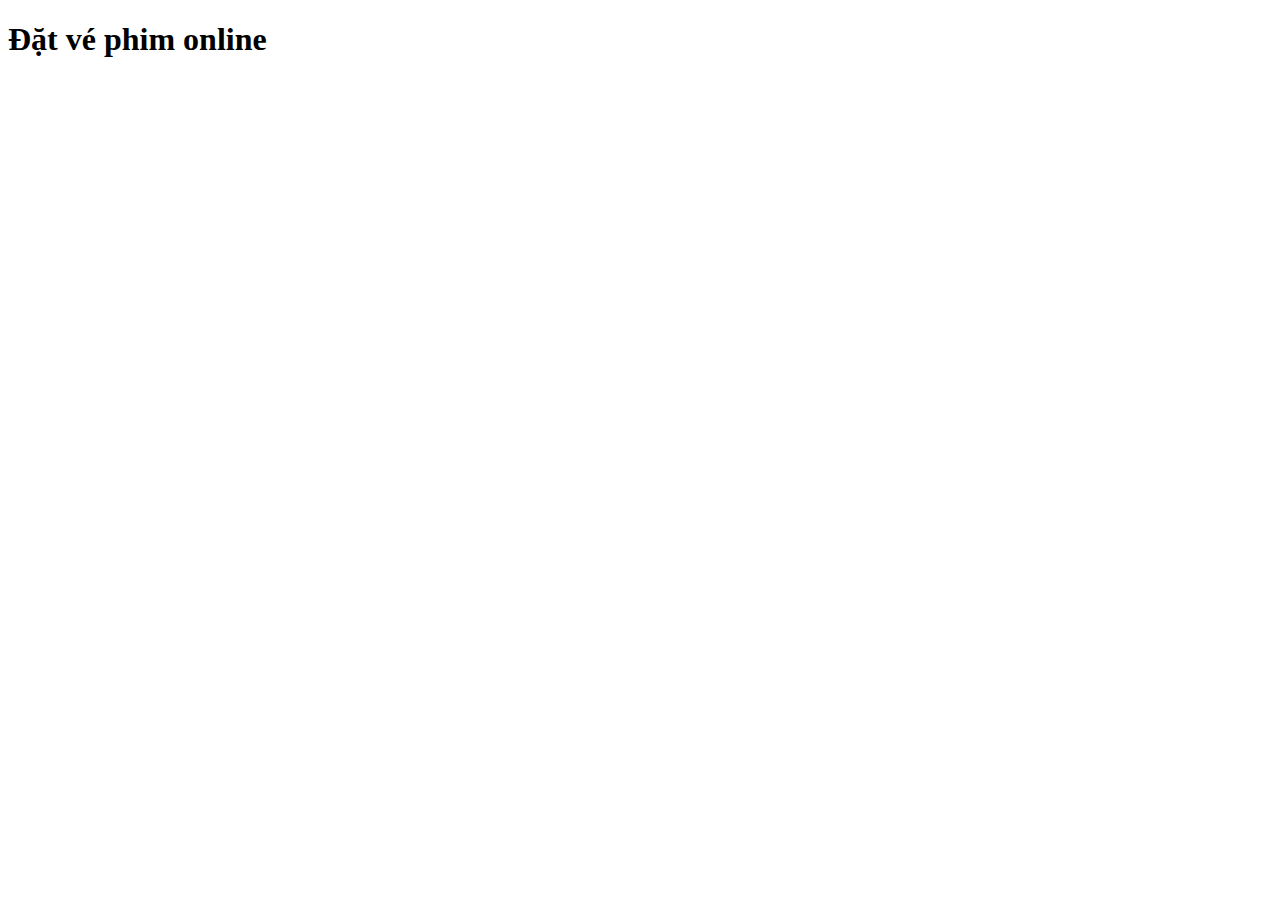
==== Index.html @ ee9f00c8 "Tao repo" ====
<!DOCTYPE html>
<html lang="en">
<head>
    <meta charset="UTF-8">
    <meta http-equiv="X-UA-Compatible" content="IE=edge">
    <meta name="viewport" content="width=device-width, initial-scale=1.0">
    <title>Đặt vé phim online</title>
</head>
<body>
    <h1> Đặt vé phim online</h1>
</body>
</html>
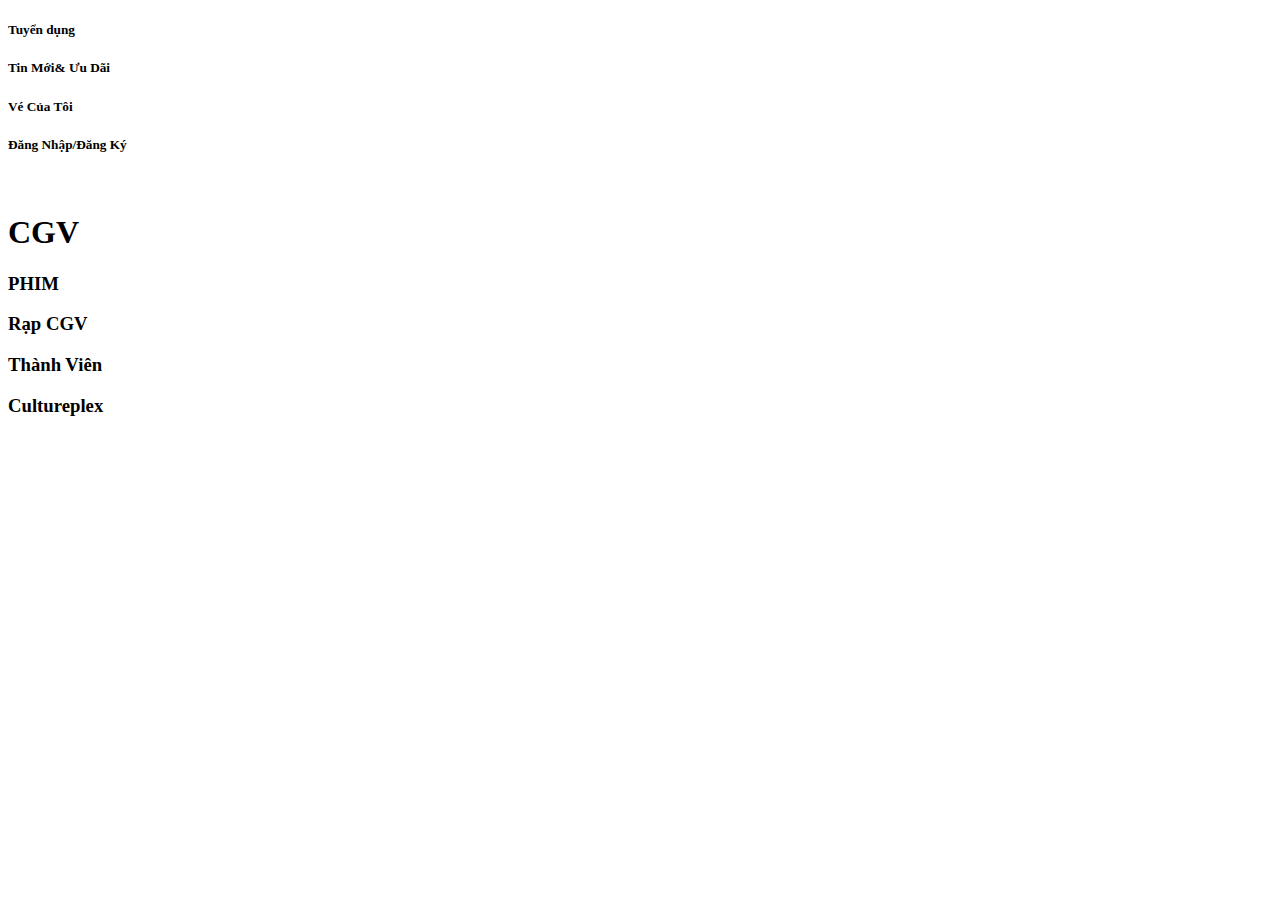
==== commit 6a7ac0af: "add code html" ====
--- a/Index.html
+++ b/Index.html
@@ -7,6 +7,8 @@
     <title>Đặt vé phim online</title>
 </head>
 <body>
-    <h1> Đặt vé phim online</h1>
+    <h5>Tuyển dụng</h5> <h5>Tin Mới& Ưu Dãi</h5> <h5> Vé Của Tôi</h5> <h5> Đăng Nhập/Đăng Ký</h5>
+    <br>
+    <h1> CGV</h1> <h3> PHIM</h3> <h3> Rạp CGV</h3> <h3>Thành Viên</h3> <h3> Cultureplex</h3>
 </body>
 </html>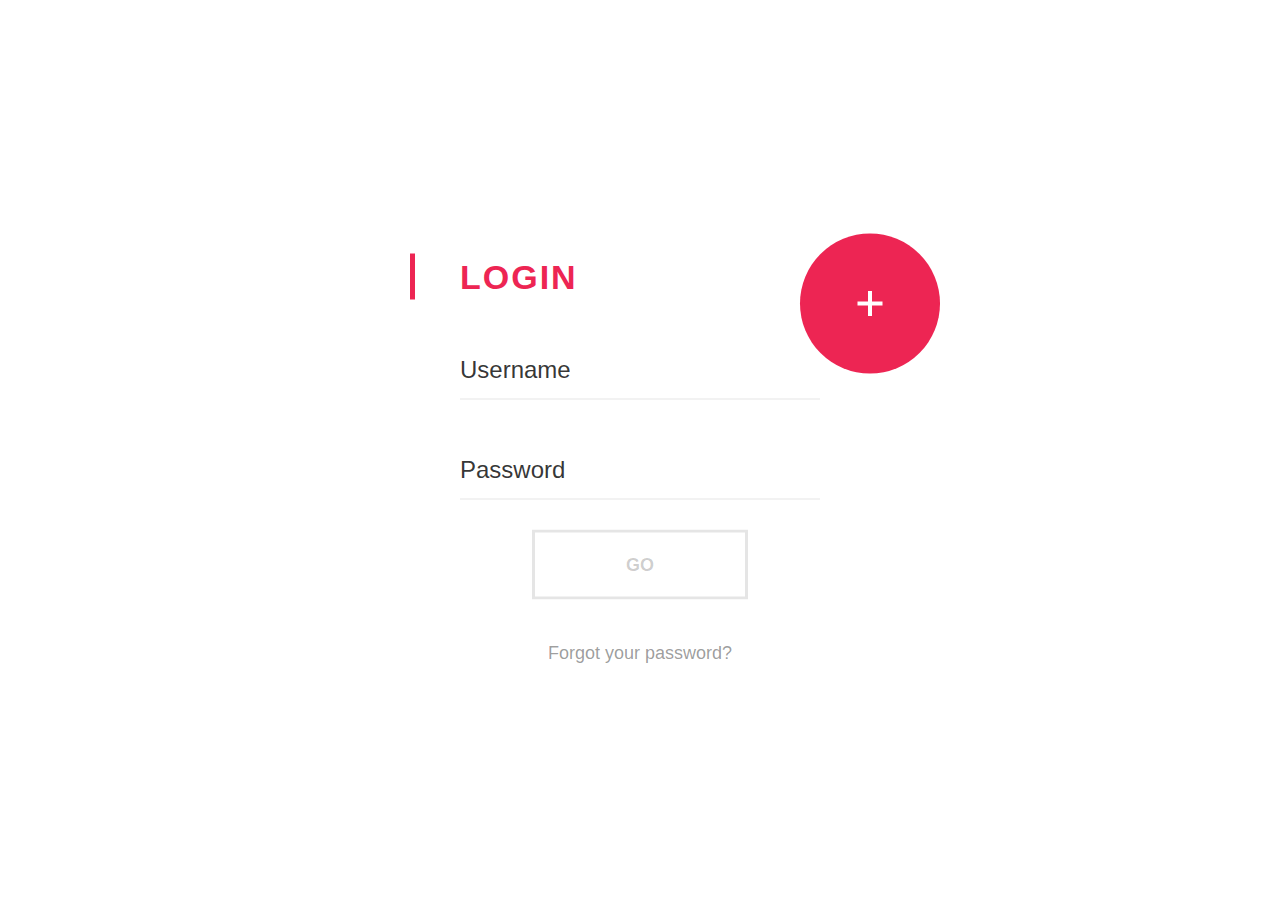
==== commit a11f26b7: "Create Login Singin" ====
--- a/Index.html
+++ b/Index.html
@@ -4,11 +4,72 @@
     <meta charset="UTF-8">
     <meta http-equiv="X-UA-Compatible" content="IE=edge">
     <meta name="viewport" content="width=device-width, initial-scale=1.0">
+    <link rel="stylesheet" href="style.css">
+    <link rel="stylesheet"
+     href="https://stackpath.bootstrapcdn.com/bootstrap/4.3.1/css/bootstrap.min.css" >
+     <script src="js"></script>
     <title>Đặt vé phim online</title>
 </head>
 <body>
-    <h5>Tuyển dụng</h5> <h5>Tin Mới& Ưu Dãi</h5> <h5> Vé Của Tôi</h5> <h5> Đăng Nhập/Đăng Ký</h5>
-    <br>
-    <h1> CGV</h1> <h3> PHIM</h3> <h3> Rạp CGV</h3> <h3>Thành Viên</h3> <h3> Cultureplex</h3>
+    <div class="materialContainer">
+
+
+        <div class="box">
+     
+           <div class="title">LOGIN</div>
+     
+           <div class="input">
+              <label for="name">Username</label>
+              <input type="text" name="name" id="name">
+              <span class="spin"></span>
+           </div>
+     
+           <div class="input">
+              <label for="pass">Password</label>
+              <input type="password" name="pass" id="pass">
+              <span class="spin"></span>
+           </div>
+     
+           <div class="button login">
+              <button><span>GO</span> <i class="fa fa-check"></i></button>
+           </div>
+     
+           <a href="" class="pass-forgot">Forgot your password?</a>
+     
+        </div>
+     
+        <div class="overbox">
+           <div class="material-button alt-2"><span class="shape"></span></div>
+     
+           <div class="title">REGISTER</div>
+     
+           <div class="input">
+              <label for="regname">Username</label>
+              <input type="text" name="regname" id="regname">
+              <span class="spin"></span>
+           </div>
+     
+           <div class="input">
+              <label for="regpass">Password</label>
+              <input type="password" name="regpass" id="regpass">
+              <span class="spin"></span>
+           </div>
+     
+           <div class="input">
+              <label for="reregpass">Repeat Password</label>
+              <input type="password" name="reregpass" id="reregpass">
+              <span class="spin"></span>
+           </div>
+     
+           <div class="button">
+              <button><span>NEXT</span></button>
+           </div>
+     
+     
+        </div>
+     
+     </div>
+
 </body>
-</html>+</html>
+
--- a/style.css
+++ b/style.css
@@ -0,0 +1,419 @@
+.box {
+    position: relative;
+    top: 0;
+    opacity: 1;
+    float: left;
+    padding: 60px 50px 40px 50px;
+    width: 100%;
+    background: #fff;
+    border-radius: 10px;
+    transform: scale(1);
+    -webkit-transform: scale(1);
+    -ms-transform: scale(1);
+    z-index: 5;
+  }
+  .box.back {
+    transform: scale(0.95);
+    -webkit-transform: scale(0.95);
+    -ms-transform: scale(0.95);
+    top: -20px;
+    opacity: 0.8;
+    z-index: -1;
+  }
+  .box:before {
+    content: "";
+    width: 100%;
+    height: 30px;
+    border-radius: 10px;
+    position: absolute;
+    top: -10px;
+    background: rgba(255, 255, 255, 0.6);
+    left: 0;
+    transform: scale(0.95);
+    -webkit-transform: scale(0.95);
+    -ms-transform: scale(0.95);
+    z-index: -1;
+  }
+  
+  .overbox .title {
+    color: #fff;
+  }
+  .overbox .title:before {
+    background: #fff;
+  }
+  
+  .title {
+    width: 100%;
+    float: left;
+    line-height: 46px;
+    font-size: 34px;
+    font-weight: 700;
+    letter-spacing: 2px;
+    color: #ED2553;
+    position: relative;
+  }
+  .title:before {
+    content: "";
+    width: 5px;
+    height: 100%;
+    position: absolute;
+    top: 0;
+    left: -50px;
+    background: #ED2553;
+  }
+  
+  .input {
+    transition: 300ms cubic-bezier(0.4, 0, 0.2, 1);
+    -webkit-transition: 300ms cubic-bezier(0.4, 0, 0.2, 1);
+    -ms-transition: 300ms cubic-bezier(0.4, 0, 0.2, 1);
+  }
+  .input label, .input input, .input .spin {
+    transition: 300ms cubic-bezier(0.4, 0, 0.2, 1);
+    -webkit-transition: 300ms cubic-bezier(0.4, 0, 0.2, 1);
+    -ms-transition: 300ms cubic-bezier(0.4, 0, 0.2, 1);
+  }
+  
+  .button {
+    transition: 300ms cubic-bezier(0.4, 0, 0.2, 1);
+    -webkit-transition: 300ms cubic-bezier(0.4, 0, 0.2, 1);
+    -ms-transition: 300ms cubic-bezier(0.4, 0, 0.2, 1);
+  }
+  .button button .button.login button i.fa {
+    transition: 300ms cubic-bezier(0.4, 0, 0.2, 1);
+    -webkit-transition: 300ms cubic-bezier(0.4, 0, 0.2, 1);
+    -ms-transition: 300ms cubic-bezier(0.4, 0, 0.2, 1);
+  }
+  
+  .material-button .shape:before, .material-button .shape:after {
+    transition: 300ms cubic-bezier(0.4, 0, 0.2, 1);
+    -webkit-transition: 300ms cubic-bezier(0.4, 0, 0.2, 1);
+    -ms-transition: 300ms cubic-bezier(0.4, 0, 0.2, 1);
+  }
+  
+  .button.login button {
+    transition: 300ms cubic-bezier(0.4, 0, 0.2, 1);
+    -webkit-transition: 300ms cubic-bezier(0.4, 0, 0.2, 1);
+    -ms-transition: 300ms cubic-bezier(0.4, 0, 0.2, 1);
+  }
+  
+  .material-button, .alt-2, .material-button .shape, .alt-2 .shape, .box {
+    transition: 400ms cubic-bezier(0.4, 0, 0.2, 1);
+    -webkit-transition: 400ms cubic-bezier(0.4, 0, 0.2, 1);
+    -ms-transition: 400ms cubic-bezier(0.4, 0, 0.2, 1);
+  }
+  
+  .input {
+    width: 100%;
+    float: left;
+  }
+  .input label, .input input, .input .spin {
+    width: 100%;
+    float: left;
+  }
+  
+  .button {
+    width: 100%;
+    float: left;
+  }
+  .button button {
+    width: 100%;
+    float: left;
+  }
+  
+  .input, .button {
+    margin-top: 30px;
+    height: 70px;
+  }
+  
+  .input {
+    position: relative;
+  }
+  .input input {
+    position: relative;
+  }
+  
+  .button {
+    position: relative;
+  }
+  .button button {
+    position: relative;
+  }
+  
+  .input input {
+    height: 60px;
+    top: 10px;
+    border: none;
+    background: transparent;
+    font-family: "Roboto", sans-serif;
+    font-size: 24px;
+    color: rgba(0, 0, 0, 0.8);
+    font-weight: 300;
+  }
+  .input label {
+    font-family: "Roboto", sans-serif;
+    font-size: 24px;
+    color: rgba(0, 0, 0, 0.8);
+    font-weight: 300;
+  }
+  
+  .button button {
+    font-family: "Roboto", sans-serif;
+    font-size: 24px;
+    color: rgba(0, 0, 0, 0.8);
+    font-weight: 300;
+  }
+  
+  .input:before, .input .spin {
+    width: 100%;
+    height: 1px;
+    position: absolute;
+    bottom: 0;
+    left: 0;
+  }
+  .input:before {
+    content: "";
+    background: rgba(0, 0, 0, 0.1);
+    z-index: 3;
+  }
+  .input .spin {
+    background: #ED2553;
+    z-index: 4;
+    width: 0;
+  }
+  
+  .overbox .input .spin {
+    background: white;
+  }
+  .overbox .input:before {
+    background: rgba(255, 255, 255, 0.5);
+  }
+  
+  .input label {
+    position: absolute;
+    top: 10px;
+    left: 0;
+    z-index: 2;
+    cursor: pointer;
+    line-height: 60px;
+  }
+  
+  .button {
+    margin-top: 20px;
+    margin: 40px 0;
+    overflow: hidden;
+    z-index: 2;
+  }
+  .button.login {
+    width: 60%;
+    left: 20%;
+  }
+  .button.login button {
+    width: 100%;
+    line-height: 64px;
+    left: 0%;
+    background-color: transparent;
+    border: 3px solid rgba(0, 0, 0, 0.1);
+    font-weight: 900;
+    font-size: 18px;
+    color: rgba(0, 0, 0, 0.2);
+  }
+  .button button {
+    width: 100%;
+    line-height: 64px;
+    left: 0%;
+    background-color: transparent;
+    border: 3px solid rgba(0, 0, 0, 0.1);
+    font-weight: 900;
+    font-size: 18px;
+    color: rgba(0, 0, 0, 0.2);
+  }
+  .button.login {
+    margin-top: 30px;
+  }
+  .button button {
+    background-color: #fff;
+    color: #ED2553;
+    border: none;
+  }
+  .button.login button.active {
+    border: 3px solid transparent;
+    color: #fff !important;
+  }
+  .button.login button.active span {
+    opacity: 0;
+    transform: scale(0);
+    -webkit-transform: scale(0);
+    -ms-transform: scale(0);
+  }
+  .button.login button.active i.fa {
+    opacity: 1;
+    transform: scale(1) rotate(0deg);
+    -webkit-transform: scale(1) rotate(0deg);
+    -ms-transform: scale(1) rotate(0deg);
+  }
+  .button.login button i.fa {
+    width: 100%;
+    height: 100%;
+    position: absolute;
+    top: 0;
+    left: 0;
+    line-height: 60px;
+    transform: scale(0) rotate(-45deg);
+    -webkit-transform: scale(0) rotate(-45deg);
+    -ms-transform: scale(0) rotate(-45deg);
+  }
+  .button.login button:hover {
+    color: #ED2553;
+    border-color: #ED2553;
+  }
+  .button button {
+    cursor: pointer;
+    position: relative;
+    z-index: 2;
+  }
+  
+  .pass-forgot {
+    width: 100%;
+    float: left;
+    text-align: center;
+    color: rgba(0, 0, 0, 0.4);
+    font-size: 18px;
+  }
+  
+  .click-efect {
+    position: absolute;
+    top: 0;
+    left: 0;
+    background: #ED2553;
+    border-radius: 50%;
+  }
+  
+  .overbox {
+    width: 100%;
+    height: 100%;
+    position: absolute;
+    top: 0;
+    left: 0;
+    overflow: inherit;
+    border-radius: 10px;
+    padding: 60px 50px 40px 50px;
+  }
+  .overbox .title, .overbox .button, .overbox .input {
+    z-index: 111;
+    position: relative;
+    color: #fff !important;
+    display: none;
+  }
+  .overbox .title {
+    width: 80%;
+  }
+  .overbox .input {
+    margin-top: 20px;
+  }
+  .overbox .input input, .overbox .input label {
+    color: #fff;
+  }
+  .overbox .material-button, .overbox .alt-2 {
+    display: block;
+  }
+  .overbox .material-button .shape, .overbox .alt-2 .shape {
+    display: block;
+  }
+  
+  .material-button, .alt-2 {
+    width: 140px;
+    height: 140px;
+    border-radius: 50%;
+    background: #ED2553;
+    position: absolute;
+    top: 40px;
+    right: -70px;
+    cursor: pointer;
+    z-index: 100;
+    transform: translate(0%, 0%);
+    -webkit-transform: translate(0%, 0%);
+    -ms-transform: translate(0%, 0%);
+  }
+  
+  .material-button .shape, .alt-2 .shape {
+    position: absolute;
+    top: 0;
+    right: 0;
+    width: 100%;
+    height: 100%;
+  }
+  
+  .material-button .shape:before, .alt-2 .shape:before, .material-button .shape:after, .alt-2 .shape:after {
+    content: "";
+    background: #fff;
+    position: absolute;
+    top: 50%;
+    left: 50%;
+    transform: translate(-50%, -50%) rotate(360deg);
+    -webkit-transform: translate(-50%, -50%) rotate(360deg);
+    -ms-transform: translate(-50%, -50%) rotate(360deg);
+  }
+  
+  .material-button .shape:before, .alt-2 .shape:before {
+    width: 25px;
+    height: 4px;
+  }
+  
+  .material-button .shape:after, .alt-2 .shape:after {
+    height: 25px;
+    width: 4px;
+  }
+  
+  .material-button.active, .alt-2.active {
+    top: 50%;
+    right: 50%;
+    transform: translate(50%, -50%) rotate(0deg);
+    -webkit-transform: translate(50%, -50%) rotate(0deg);
+    -ms-transform: translate(50%, -50%) rotate(0deg);
+  }
+  
+  body {
+    background-image: url(https://lh4.googleusercontent.com/-XplyTa1Za-I/VMSgIyAYkHI/AAAAAAAADxM/oL-rD6VP4ts/w1184-h666/Android-Lollipop-wallpapers-Google-Now-Wallpaper-2.png);
+    background-position: center;
+    background-size: cover;
+    background-repeat: no-repeat;
+    min-height: 100vh;
+    font-family: "Roboto", sans-serif;
+    overflow: hidden;
+  }
+  
+  html {
+    overflow: hidden;
+  }
+  
+  .materialContainer {
+    width: 100%;
+    max-width: 460px;
+    position: absolute;
+    top: 50%;
+    left: 50%;
+    transform: translate(-50%, -50%);
+    -webkit-transform: translate(-50%, -50%);
+    -ms-transform: translate(-50%, -50%);
+  }
+  
+  * {
+    -webkit-box-sizing: border-box;
+    -moz-box-sizing: border-box;
+    box-sizing: border-box;
+    margin: 0;
+    padding: 0;
+    text-decoration: none;
+    list-style-type: none;
+    outline: none;
+  }
+  *:after, *::before {
+    -webkit-box-sizing: border-box;
+    -moz-box-sizing: border-box;
+    box-sizing: border-box;
+    margin: 0;
+    padding: 0;
+    text-decoration: none;
+    list-style-type: none;
+    outline: none;
+  }